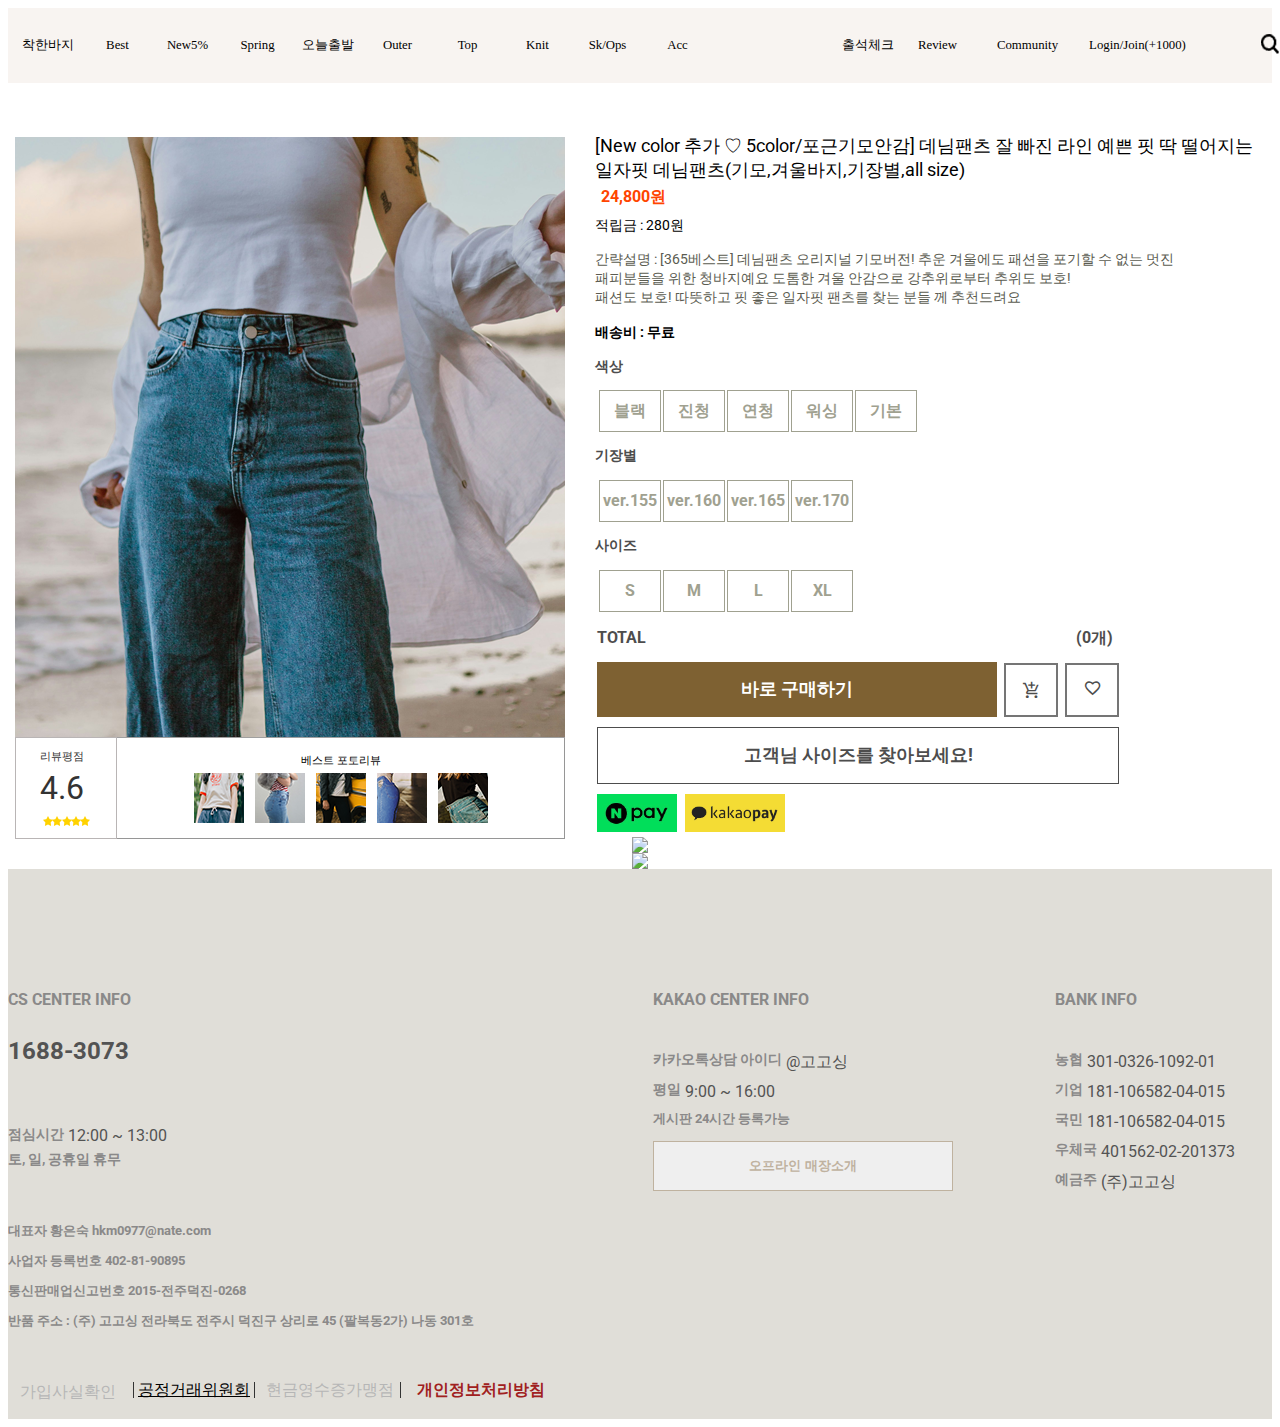
==== product_01.html @ 68243e0e "gogosing_all" ====
<!DOCTYPE html>
<html lang="en">
<head>
    <meta charset="UTF-8">
    <meta name="viewport" content="width=device-width, initial-scale=1.0">
    <title>Document</title>
    <link rel="stylesheet" href="https://fonts.googleapis.com/css2?family=Material+Symbols+Outlined:opsz,wght,FILL,GRAD@24,400,0,0" />
    <link rel="preconnect" href="https://fonts.googleapis.com">
<link rel="preconnect" href="https://fonts.gstatic.com" crossorigin>
<link href="https://fonts.googleapis.com/css2?family=Roboto:wght@300&display=swap" rel="stylesheet">

    <link href="./product_01.css" type="text/css" rel="stylesheet">
</head>
<body>

    <div class="main_menu_all">


        <!--1번째 메인 메뉴(로고)-->
        <a href="#" target="_blank">
            <div id="menu_each">
                <img src="./gogosing_logo.JPG">
            </div>       
        </a>


        &nbsp;

        <a href="#" target="_blank">
            <div id="menu_each_m">
                <img src="./gogosing_logo_m.JPG">
            </div>       
        </a>


        <a href="#" target="_blank">
            <div id="gap_55_75">
            </div>
        </a> 

        <!--2번째 메인 메뉴-->
        <a href="#" target="_blank">
            <div id="menu_each_span">
                <img src="./menu.png">

            </div>
        </a>

        <a href="#" target="_blank">
            <div id="menu_each_span_m">
                <img src="./menu.png">

            </div>
        </a>

        <a href="#" target="_blank">
            <div id="gap_25_75">
            </div>
        </a> 

            <!--3번째 메인 메뉴-->
    <a href="#" target="_blank">

        <div id="menu_each">
            착한바지
        </div>
    </a>

        <!--4번째 메인 메뉴-->
        <a href="#" target="_blank">
            <div id="menu_each">
                Best
            </div>
        </a>

            <!--5번째 메인 메뉴-->
    <a href="#" target="_blank">
        <div id="menu_each">
            New5%
        </div>
    </a>

        <!--6번째 메인 메뉴-->
        <a href="#" target="_blank">
            <div id="menu_each">
                Spring
            </div>
        </a>

            <!--7번째 메인 메뉴-->
    <a href="#" target="_blank">
        <div id="menu_each">
            오늘출발
        </div>
    </a>

    <!--8번째 메인 메뉴-->
    <a href="#" target="_blank">
        <div id="menu_each">
            Outer
        </div>
    </a>

    <!--9번째 메인 메뉴-->
    <a href="#" target="_blank">
        <div id="menu_each">
            Top
        </div>
    </a>

    <!--9번째 메인 메뉴-->
    <a href="#" target="_blank">
        <div id="menu_each">
            Knit
        </div>
    </a>

    <!--10번째 메인 메뉴-->
    <a href="#" target="_blank">
        <div id="menu_each">
            Sk/Ops
        </div>
    </a>

    <!--11번째 메인 메뉴-->
    <a href="#" target="_blank">
        <div id="menu_each">
            Acc
        </div>
    </a>  
    
    <!--메인메뉴 여백-->
    <a href="#" target="_blank">
        <div id="gap_285_75">
        </div>
    </a> 
    
    <!--11번째 메인 메뉴-->
    <a href="#" target="_blank">
        <div id="menu_each">
            출석체크
        </div>
    </a>
    
    <!--12번째 메인 메뉴-->
    <a href="#" target="_blank">
        <div id="menu_each">
           Review
        </div>
    </a>   
    
    <!--13번째 메인 메뉴-->
    <a href="#" target="_blank">
        <div id="menu_each_long">
           Community
        </div>
    </a>
    
    <!--14번째 메인 메뉴-->
    <a href="#" target="_blank">
        <div id="menu_each_long">
           Login/Join(+1000)
        </div>
    </a>  

    <a href="#" target="_blank">
        <div id="gap_45_75">
        </div>
    </a> 

    



    <!--15번째 메인 메뉴-->

    
    <a href="#" target="_blank">
        <div id="menu_each_span">
            <img src="./search.png">
        </div>
    </a>   

    <a href="#" target="_blank">
        <div id="gap_25_75">
        </div>
    </a> 
    
    <!--16번째 메인 메뉴-->
    <a href="#" target="_blank">
        <div id="menu_each_span">
            <img src="./heart.png">
        </div>
    </a>   

    <a href="#" target="_blank">
        <div id="gap_25_75">
        </div>
    </a> 

    <!--17번째 메인 메뉴-->
    <a href="#" target="_blank">
        <div id="menu_each_span">
            <img src="./shop.png">
        </div>
    </a>  

    <a href="#" target="_blank">
        <div id="gap_45_75">
        </div>
    </a> 
</div>

<br><br><br>
    <div class="product_all">
        <div class="product_all_text_box">
            <div class="product_top_left_box">
                <div class="product_left_box">
                    <div id="product_top_box_left_up">
                        <img src="./product_img.png">
                        </div>
                        <div id="product_top_box_left_down">
                            <div id="rate_box_all">
                                <div id="rate_box_left">
                                    <p id="review_title_text">
                                        <br>
                                        리뷰평점
                                    </p>
                                    <p id="rate_box_left_title">
                                        <p id="review_text">
                                            4.6
                                        </p>
                                    <div id="star">
                                        <img src="./review_rate.png">
                                    </div>
                                </div>
                            </div>

                            <div id="photo_review_best_all">
                                <div id="best_photo_review_arrow_left"></div>
                                <div id="best_photo_review_title">
                                    베스트 포토리뷰
                                </div>
                                <div id="best_photo_review_box">
                                    <div id="best_photo_review_img_1"></div>
                                    <div id="best_photo_review_img_2"></div>
                                    <div id="best_photo_review_img_3"></div>
                                    <div id="best_photo_review_img_4"></div>
                                    <div id="best_photo_review_img_5"></div>
                                    
                                </div>
                                <div id="best_photo_review_arrow_left"></div>
                            </div>
                        </div>
                    </div>
                </div>
                <div class="product_top_right_box">
                    <div class="product_title_all">
                        <div id="product_title">
                            <p id="product_title_text">
                            [New color 추가 ♡ 5color/포근기모안감] 데님팬츠 잘 빠진 라인 예쁜 핏 딱 떨어지는 <br>일자핏 데님팬츠(기모,겨울바지,기장별,all size)
                            </p>
                        </div>

                        <div id="product_price">
                            <p id="product_price_text">
                                &nbsp;&nbsp;&nbsp;&nbsp;&nbsp;
                                &nbsp;&nbsp;&nbsp;24,800원
                            </p>
                            <div id="bell_box">
                            </div>
                        </div>

                        <div id="product_price">
                            <p id="reward">
                                &nbsp;&nbsp;&nbsp;&nbsp;&nbsp;
                                &nbsp;&nbsp;&nbsp;
                                적립금 : 280원
                            </p>
                        </div>
                        <br>


                        <div id="description">
                            &nbsp;&nbsp;&nbsp;&nbsp;&nbsp;
                            &nbsp;&nbsp;&nbsp;
                        
                            간략설명 : [365베스트] 데님팬츠 오리지널 기모버전! 추운 겨울에도 패션을 포기할 수 없는
                            멋진 <br>&nbsp;&nbsp;&nbsp;&nbsp;
                            &nbsp;&nbsp;&nbsp;&nbsp;&nbsp;패피분들을 위한 청바지예요 
                            도톰한 겨울 안감으로 강추위로부터 추위도 보호! 
                            <br>&nbsp;&nbsp;&nbsp;&nbsp;
                            &nbsp;&nbsp;&nbsp;&nbsp;
                            패션도 보호! 따뜻하고 핏 좋은 일자핏 팬츠를 찾는 분들 께 추천드려요
                        </div>
                        <br>

                        <div id="delivery">
                            &nbsp;&nbsp;&nbsp;&nbsp;&nbsp;
                            &nbsp;&nbsp;&nbsp;
                            배송비 : 무료
                        </div>

                        <p id="color_title">                        &nbsp;&nbsp;&nbsp;&nbsp;&nbsp;
                            &nbsp;&nbsp;&nbsp;&nbsp;색상</p>

                        <div id="color">
                            &nbsp;&nbsp;&nbsp;&nbsp;&nbsp;&nbsp;&nbsp;&nbsp;
                            <div id="color_box1">블랙</div>
                            <div id="color_box2">진청</div>
                            <div id="color_box3">연청</div>
                            <div id="color_box4">워싱</div>
                            <div id="color_box5">기본</div>
                        </div>


                    <p id="color_title">                        &nbsp;&nbsp;&nbsp;&nbsp;&nbsp;
                            &nbsp;&nbsp;&nbsp;&nbsp;기장별</p>
                        <div id="ver">
                            &nbsp;&nbsp;&nbsp;&nbsp;&nbsp;&nbsp;&nbsp;&nbsp;
                            <div id="ver_1">ver.155</div>
                            <div id="ver_2">ver.160</div>
                            <div id="ver_3">ver.165</div>
                            <div id="ver_4">ver.170</div>
                        </div>


                        <p id="color_title">                        &nbsp;&nbsp;&nbsp;&nbsp;&nbsp;
                            &nbsp;&nbsp;&nbsp;&nbsp;사이즈</p>
                        <div id="size">
                            &nbsp;&nbsp;&nbsp;&nbsp;&nbsp;&nbsp;&nbsp;&nbsp;
                            <div id="ver_1">S</div>
                            <div id="ver_2">M</div>
                            <div id="ver_3">L</div>
                            <div id="ver_4">XL</div>
                        </div>

                        <div id="total_box">
                            <p id="total">TOTAL</p>
                        <p id="total_result">(0개)</p>
                        </div>

                        <div id="buy">
                            
                            <div id="buy_button">바로 구매하기</div>
                        </div>

                        <div id="shop">
                            <span class="material-symbols-outlined">
                                add_shopping_cart
                                </span>

                        </div>

                        <div id="like">
                            <span class="material-symbols-outlined">
                                favorite
                                </span>
                        </div>

                        <div id="find_size">
                            고객님 사이즈를 찾아보세요!
                        </div>

                        <div id="naver_pay">
                            <img src="./naver_pay.JPG"
                            width="80px">
                        </div>

                        <div id="kakao_pay">
                            <img src="./kakao_pay.JPG"
                            width="100px">
                        </div>
                </div>
            </div>
        </div>
   <img src="./product_all_01.png" id="product_01">
   <img src="./product_all_02.png"id="product_01">
</div>

<!--footer 시작-->
<div class="footer_all">

    <content class="footer_box_up">
        <div id="footer_logo"></div>
        <div id="company_info"></div>
    </content>


    <content class="footer_box_all">
        <div id="footer_box_each">
            <p id="footer_box_title">
                CS CENTER INFO
            </p>
            <p id="footer_box_number">
            1688-3073
            </p>
            <br>
            <div id="bold_set">
                <p id="footer_bold">
                점심시간</p> &nbsp;
                <p id="footer_bold2">
                    12:00 ~ 13:00
                </p>
                <br>
            </div>
            <p id="footer_bold">
            토, 일, 공휴일 휴무</p>
            <br>
            <p id="footer_box_list">
            대표자 황은숙 hkm0977@nate.com<br>
            사업자 등록번호 402-81-90895<br>
            통신판매업신고번호 2015-전주덕진-0268<br>
            반품 주소 : (주) 고고싱 전라북도 전주시 
            덕진구 상리로 45 (팔복동2가) 나동 301호<br>
            </p>
            <br>
            <br>

            <div id="footer_personal">
            
                <p id="footer_box_personal1">
                    가입사실확인
                </p>
                <p id="footer_box_personal2">
                    공정거래위원회
                </p>
                <p id="footer_box_personal4">
                    현금영수증가맹점
                </p>
                </p>
                <p id="footer_box_personal3">
                개인정보처리방침
                    </p>

            </div>

            <br><br><br>
            <p id="footer_box_copyright">
            copyright (주) 고고싱<br>
            </p>
            
        </div>
        <div id="footer_box_each">
            <p id="footer_box_title">
            KAKAO CENTER INFO<br>
            </p>
                <div id="bold_set">
                    <p id="footer_bold">
                        카카오톡상담 아이디</p> &nbsp;
                    <p id="footer_bold2_1">
                        @고고싱
                    </p>
                    <br>
                </div> 
                <div id="bold_set">
                    <p id="footer_bold">
                        평일</p> &nbsp;
                    <p id="footer_bold2_1">
                        9:00 ~ 16:00
                    </p>
                    <br>
                </div> 
                
            
            <div id="bold_set">
                <p id="footer_box_list">
            게시판 24시간 등록가능 
            </p>
            &nbsp; &nbsp;

            </div> 
            

            <button id="offline">오프라인 매장소개</button>
        </div>


        <div id="footer_box_each">
            <p id="footer_box_title">
            BANK INFO<br>
            </p>
                <div id="bold_set">
                    <p id="footer_bold">
                        농협</p> &nbsp;
                    <p id="footer_bold2_1">
                        301-0326-1092-01
                    </p>
                    <br>
                </div>                
                <div id="bold_set">
                    <p id="footer_bold">
                        기업</p> &nbsp;
                    <p id="footer_bold2_1">
                        181-106582-04-015
                    </p>
                    <br>
                </div>    
                <div id="bold_set">
                    <p id="footer_bold">
                        국민</p> &nbsp;
                    <p id="footer_bold2_1">
                        181-106582-04-015
                    </p>
                    <br>
                </div>     
                <div id="bold_set">
                    <p id="footer_bold">
                        우체국</p> &nbsp;
                    <p id="footer_bold2_1">
                        401562-02-201373
                    </p>
                    <br>
                </div>            
                <div id="bold_set">
                    <p id="footer_bold">
                        예금주</p> &nbsp;
                    <p id="footer_bold2_1">                       
                        (주)고고싱
                    </p>
                    <br>
                </div>    

        </div>


        <div id="footer_box_each">
            <p id="footer_box_title">
            SHOP MENU<br>
            </p>
            <p id="footer_box_list">
            Notice<br>
            My page<br>
            Q&A<br>
            FAQ<br>
            </p>
            <br>
            <br>
            <p id="footer_box_title">
                SNS<br>
                </p>

        </div>

    </content>
</body>
</html>
---- product_01.css ----
*{}

.main_menu_all{
    font-family: 'NanumSquareNeo-Variable';
    font-size: 15pt;
}

.product_all{
    font-family: 'Roboto', sans-serif;
}



ul, ol, li{
    list-style: none;
}

a{
    text-decoration: none;
    color: inherit;
}

a:link, a:active, a:visited{
    text-decoration: none;
}

a:hover{
    text-decoration: none;
}


/*탑 배너*/
.top_banner{
    position: relative;
    margin: 0 auto;
    padding: 0 auto;
    background: #bfb29f;
    width: 100%;
    height: 30px;
    height: 30px;
}

#top_banner_text{
    width: 100%;
    height: 30px;
    line-height: 30px;
    color: white;
    font-size: 0.8rem;
    font-weight: bold;
    text-align: center;
}

 /*메인 메뉴 9개 시작----*/
 .main_menu_all{

    position: relative;
    clear: both;
    width: 100%;
    height: 75px;
    margin: 0 auto;
    padding: 0 auto;
    background: #f8f4f1;

    display: flex;
    flex-flow:row nowrap;
    justify-content: center;

 }

#gap_45_75{
    width: 65px;
    height: 75px;
}

#gap_55_75{
    width: 55px;
    height: 75px;
}



#gap_25_75{
    width: 25px;
    height: 75px;
}


#gap_285_75{
    position: relative;
    clear: both;
    width: 120px;
    height: 75px;
}


 #menu_each{
    width: 70px;
    height: 75px;
    line-height: 75px;
    font-size: 0.8rem;
    text-align: center;
}

#menu_each_m{display: none;}

#menu_each_span_m{display: none;}

#menu_each_long{
    width: 110px;
    height: 75px;
    line-height: 75px;
    font-size: 0.8rem;
    text-align: center;
}

#menu_each_span{
    line-height: 80px;
}


.product_all{
    position: relative;
    margin: 0 auto;
    padding: 0 auto;
    width: 100%;
    display: flex;
    flex-flow: column nowrap;
    justify-content: center;
    overflow: hidden;
}

.product_all_text_box{
    position: relative;
    margin: 0 auto;
    padding: 0 auto;
    width: 100%;
    display: flex;
    flex-flow: row nowrap;
    justify-content: center;
}

.product_left_box{
    position: relative;
    width: 550px;
    height: 700px;
    background-color: blue;
    margin: 0 auto;
    padding: 0 auto;
}

    #product_top_box_left_up{
        position: relative;
        width: 550px;
        height: 600px;
        background-color: green;
    }

    #product_top_box_left_down{
        position: relative;
        width: 550px;
        height: 100px;
        background-color: rgb(116, 170, 116);
        display: flex;
        flex-flow: row nowrap;

    }

    #rate_box_all{
        margin: 0 auto;
        padding: 0 auto
        ;
        position: relative;
        width: 100px;
        height: 100px;
        border: 1px #b9b5b5 solid;
        background-color: white;
        display: flex;
        flex-flow: column nowrap;
        justify-content: center;
    }

    #rate_box_left{
        margin: 0 auto;
        padding: 0 auto
        ;
        position: relative;
        width: 100px;
        height: 100px;
        display: flex;
        flex-flow: column nowrap;
        justify-content: center;
    }

    
    #review_title_text{
        position: absolute;
        margin-top: -4rem;
        margin-left: 1.5rem;
        color: #333;
        font-size: 0.7rem;
    }

    #review_text{
        position: absolute;
        color: #333;
        font-size: 2rem;
        margin-top: 2rem;
        margin-left: 1.5rem;
    }


    #photo_review_best_all{
        width: 447px;
        height: 100px;
        background-color: white;
        display: flex;
        flex-flow: column nowrap;
        justify-content: center;
        border-right: 0.5px #969696 solid;
        border-top: 0.5px #a0a0a0 solid;
        border-bottom: 0.5px #969696 solid;
    }

    #best_photo_review_title{
        width: 448px;
        float: inline-start;
        height: 20px;
        line-height: 15px;
        font-size: 0.7rem;
        text-align: center;
    }

    #photo_review_best_all>#best_photo_review_box{
        margin: 0 auto;
        width: 300px;
        height: 50px;
        background-color: white;

        display: flex;
        flex-flow: row nowrap;
        justify-content: space-around;
        gap: 5px;
    }

    #best_photo_review_img_1{
        width: 50px;
        height: 50px;
        background-image: url(./best_photo_review_01.png);
    }

    #best_photo_review_img_2{
        width: 50px;
        height: 50px;
        background-image: url(./best_photo_review_02.png);
    }


    #best_photo_review_img_3{
        width: 50px;
        height: 50px;
        background-image: url(./best_photo_review_03.png);    }


    #best_photo_review_img_4{
        width: 50px;
        height: 50px;
        background-image: url(./best_photo_review_04.png);
    }

    #best_photo_review_img_5{
        width: 50px;
        height: 50px;
        background-image: url(./best_photo_review_05.png);
    }

    .product_top_right_box{
        width: 700px;
        height: 700px;
        display: flex;
        flex-flow: column nowrap;
        
    }


    #product_title_text{
        margin-top: -0.2rem;
        margin-left: -5rem;
        font-size: 1.1rem;
        width: 670px;
        height: 20px;
        float: right;
    }

    #product_price{
        display: flex;
        flex-flow: row nowrap;
        width: 650px;
        height: 20px;
        line-height: 20px;
    }

    #product_price_text{
        height: 20px;
        line-height: 20px;
        color: orangered;
        font-weight: bold;
    }
    
    #bell_box{
        position: absolute;
        width: 200px;
        height: 20px;
        line-height: 20px;
        margin-left: 80px;
        margin-top:15px;
        font-size: 0.8rem;
        text-align: center;
    }

    .material-symbols-outlined{
        font-size: 1.2rem;
    }

    #re{
        margin-top: 20rem;
    }

    #product_price{
        width: 200px;
        height: 30px;
    }

    #reward{
        font-size: 0.9rem;
    }

    #description{
        font-size: 0.9rem;
        color: #5b5c51;
        
    }

    #delivery{
        margin-top: -0.2rem;
        font-size: 0.9rem;
        font-weight: bold;
        
    }

    #color_title{
        font-size: 0.9rem;
        font-weight: bold;
        color: #4d4d4d;
    }

    #color{
        display: flex;
        flex-flow: row nowrap;
        gap: 2px;
    }

    #color_box1{
        width: 60px;
        height: 40px;
        background-color: white;
        border: 1px solid #a0a190;
        text-align: center;
        line-height: 40px;
        color: #a0a190;
        font-weight: bold;


        
    }

    #color_box1:hover{
        width: 60px;
        height: 40px;
        background-color: white;
        border: 1px solid #757575;
        text-align: center;
        line-height: 40px;
        color: #a0a190;
        font-weight: bold;
        color: #dbb55c;

    }
    #color_box2{
        width: 60px;
        height: 40px;
        background-color: white;
        border: 1px solid #a0a190;
        text-align: center;
        line-height: 40px;
        color: #a0a190;
        font-weight: bold;

    }

    #color_box2:hover{
        width: 60px;
        height: 40px;
        background-color: white;
        border: 1px solid #757575;
        text-align: center;
        line-height: 40px;
        color: #a0a190;
        font-weight: bold;
        color: #dbb55c;

    }

    #color_box3{
        width: 60px;
        height: 40px;
        background-color: white;
        border: 1px solid #a0a190;
        text-align: center;
        line-height: 40px;
        color: #a0a190;
        font-weight: bold;

    }

    #color_box3:hover{
        width: 60px;
        height: 40px;
        background-color: white;
        border: 1px solid #757575;
        text-align: center;
        line-height: 40px;
        color: #a0a190;
        font-weight: bold;
        color: #dbb55c;

    }

    #color_box4{
        width: 60px;
        height: 40px;
        background-color: white;
        border: 1px solid #a0a190;
        text-align: center;
        line-height: 40px;
        color: #a0a190;
        font-weight: bold;

    }

    #color_box4:hover{
        width: 60px;
        height: 40px;
        background-color: white;
        border: 1px solid #757575;
        text-align: center;
        line-height: 40px;
        color: #a0a190;
        font-weight: bold;
        color: #dbb55c;

    }

    #color_box5{
        width: 60px;
        height: 40px;
        background-color: white;
        border: 1px solid #a0a190;
        text-align: center;
        line-height: 40px;
        color: #a0a190;
        font-weight: bold;

    }

    #color_box5:hover{
        width: 60px;
        height: 40px;
        background-color: white;
        border: 1px solid #757575;
        text-align: center;
        line-height: 40px;
        color: #dbb55c;

    }


    

    #ver{
        display: flex;
        flex-flow: row nowrap;
        gap: 2px;
        display: flex;
        flex-flow: row nowrap;
    }

    #ver_1{
        width: 60px;
        height: 40px;
        background-color: white;
        border: 1px solid #a0a190;
        text-align: center;
        line-height: 40px;
        color: #a0a190;
        font-weight: bold;

    }

    
    #ver_2{
        width: 60px;
        height: 40px;
        background-color: white;
        border: 1px solid #a0a190;
        text-align: center;
        line-height: 40px;
        color: #a0a190;
        font-weight: bold;

    }


    
    #ver_3{
        width: 60px;
        height: 40px;
        background-color: white;
        border: 1px solid #a0a190;
        text-align: center;
        line-height: 40px;
        color: #a0a190;
        font-weight: bold;

    }


    
    #ver_4{
        width: 60px;
        height: 40px;
        background-color: white;
        border: 1px solid #a0a190;
        text-align: center;
        line-height: 40px;
        color: #a0a190;
        font-weight: bold;

    }

    #size{
        display: flex;
        flex-flow: row nowrap;
        gap: 2px;
        display: flex;
        flex-flow: row nowrap;
        color: #4d4d4d;
    }

    #total_box{
        margin-left: 32px;
        width: 650px;
        height: 100px;
        font-weight: bold;
        display: flex;
        flex-flow: row nowrap;
        color: #4d4d4d;

    }

    #total_result{
        margin-left: 430px;
        color: #4d4d4d;
    }



    #buy_button{
        margin-top: -50px;
        margin-left: 32px;
        background-color: #7e6132;
        width: 400px;
        height: 55px;
        color: white;
        line-height: 55px;
        font-weight: bold;
        font-size: 1.1rem;
        text-align: center;
    }

    #shop{
        position: absolute;
        border: 2px solid #757575;
        width: 50px;
        height: 50px;
        margin-left: 439px;
        margin-top: -54px;
        text-align: center;
        line-height: 50px;
        color: #4d4d4d;
        font-size: 1.9rem;
    }

    #like{
        position: absolute;
        border: 2px solid #757575;
        width: 50px;
        height: 50px;
        margin-left: 500px;
        margin-top: -54px;
        text-align: center;
        line-height: 50px;
        color: #4d4d4d;
        font-size: 1.5rem;
    }

    #find_size{
        margin-top: 10px;
        margin-left: 32px;
        background-color: white;
        border: 1px solid #4d4d4d;
        width: 520px;
        height: 55px;
        color: #4d4d4d;
        line-height: 55px;
        font-weight: bold;
        font-size: 1.1rem;
        text-align: center;
    }

    #product_01{
        margin: 0 auto;
    }

    #naver_pay{
        margin-left: 32px;
        margin-top: 10px;
    }

    #kakao_pay{
        margin-left: 120px;
        margin-top: -42px;
    }

    #star{
        display: flex;
        flex-flow: row;
        justify-content: center;
        margin-left: -0.5px;
        margin-top: 2rem;
    }
    .footer_box_up{
        font-family: 'Roboto', sans-serif;

        position: relative;
        clear: both;
        width: 100%;
        height: 200px;
        background-color: #e0ded8;
    }
    .footer_all{
        font-family: 'Roboto', sans-serif;

        position: relative;
        clear: both;
        width: 100%;
        height: 550px;
        display: flex;
        flex-flow: column nowrap;
        justify-content: space-between;
        background-color: #e0ded8;
        overflow-y: hidden;
        
    }

        .footer_box_all{
            width: 1420px;
            height: 450px;
            margin: 0 auto;
            display: flex;
            flex-flow: row nowrap;
            justify-content: space-between;
            
        
            
        }

            .footer_box_each{
                position: relative;
                float: left;
                width: inherit;
                height: 300px;
                line-height: 30px;
            }

            #footer_box_title{
                font-size: 1rem;
                font-weight: bold;
                color: #8a8989;
                line-height: 30px;
                width: inherit;
                height: 30px;
            }
            #footer_box_number{
                font-size: 1.5rem;
                height: 1.5rem;
                line-height: 1.5rem;
                font-weight: bold;
                color: #535353;
            }

            #footer_box_list{
                font-size: 0.8rem;
                font-weight: bold;
                color: #8a8989;
                line-height: 30px;
                width: inherit;
                height: 100px;
            }

            #footer_bold{
                font-size: 0.9rem;
                font-weight: bold;
                color: #8a8989;
            }

            #bold_set{
                display: flex;
                flex-flow: row nowrap;
                width: inherit;
                height: 30px;
                line-height: 30px;
            }

            #footer_bold2{
                margin-top: 15px;
                color: #535353;
            }
            #footer_bold2_1{
                color: #535353;
            }
            #footer_bold2_2{
                color: #535353;
                margin-top: -1px;
                margin-left: 2px;
            }

            #footer_personal{
                display: flex;
                flex-flow: row nowrap;
                text-align: center;
                gap: 5px;
                
            }

            #footer_box_personal1{
                width: 120px;
                height: 1rem;
               color: #b6b6b6;
            }

            #footer_box_personal2{
                text-decoration: underline;
                width: 120px;
                height: 1rem;
                line-height: 1rem;
                border-left: 1px solid #333;
                border-right: 1px solid #333;
            }

            #footer_box_personal3{
                color: rgb(160, 32, 32);
                font-weight: bold;
                width: 140px;
                height: 1rem;
                line-height: 1rem;
            }

            #footer_box_personal4{
                width: 140px;
                height: 1rem;
                line-height: 1rem;
               color: #b6b6b6;
               border-right: 1px solid #333;
            }



            #footer_box_copyright{
                font-size: 0.7rem;
                color: #8a8989;
            
            }

            #offline{
                width:300px;
                height: 50px;
                border: 1px solid #bfb29f;
                margin-top: 20px;
                
                font-weight: bold;
                color: #bfb29f
            }
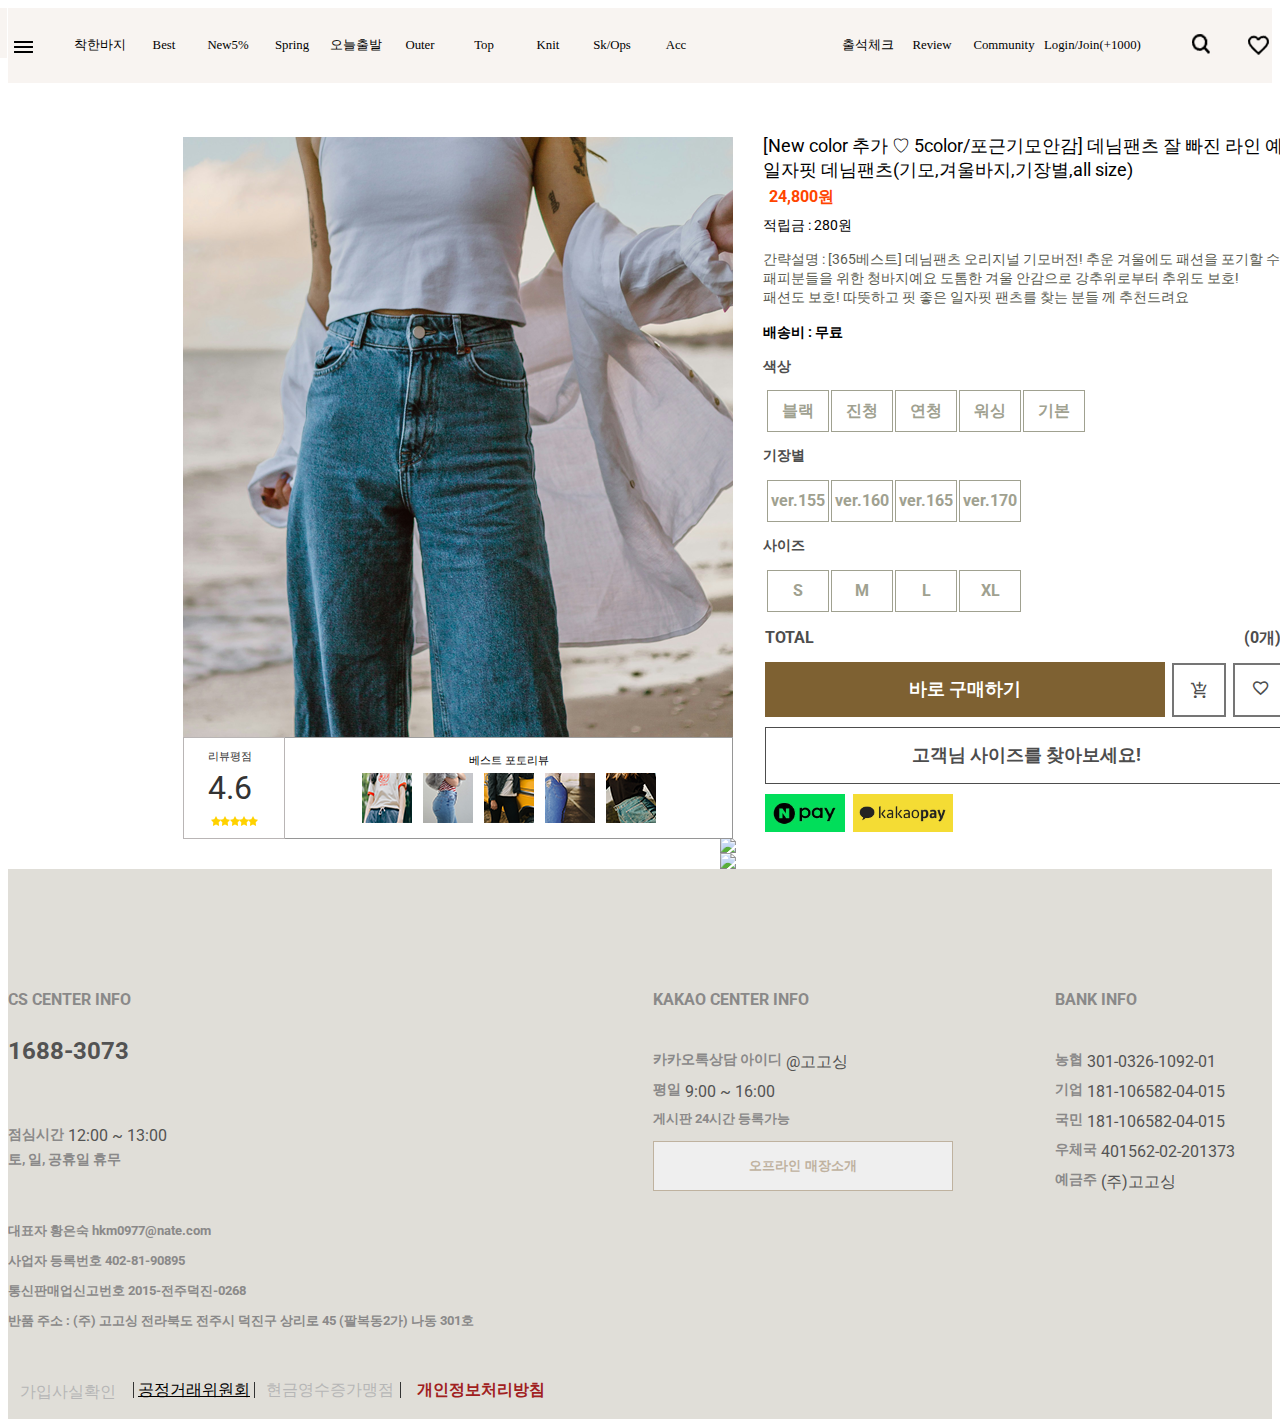
==== commit 4133c1fa: "0205" ====
--- a/product_01.html
+++ b/product_01.html
@@ -14,8 +14,6 @@
 <body>
 
     <div class="main_menu_all">
-
-
         <!--1번째 메인 메뉴(로고)-->
         <a href="#" target="_blank">
             <div id="menu_each">
@@ -212,6 +210,7 @@
 </div>
 
 <br><br><br>
+<div class="product_wrap">
     <div class="product_all">
         <div class="product_all_text_box">
             <div class="product_top_left_box">
@@ -374,9 +373,13 @@
                 </div>
             </div>
         </div>
-   <img src="./product_all_01.png" id="product_01">
-   <img src="./product_all_02.png"id="product_01">
+        <div class="img_wrap">
+        <img src="./product_all_01.png" id="product_01">
+        <img src="./product_all_02.png"id="product_01">
+        </div>
+    </div>
 </div>
+
 
 <!--footer 시작-->
 <div class="footer_all">
--- a/product_01.css
+++ b/product_01.css
@@ -1,14 +1,24 @@
-*{}
+@font-face {
+    font-family: 'NanumSquareNeo-Variable';
+    src: url('https://cdn.jsdelivr.net/gh/projectnoonnu/noonfonts_11-01@1.0/NanumSquareNeo-Variable.woff2') format('woff2');
+    font-weight: normal;
+    font-style: normal;
+}
+
 
 .main_menu_all{
     font-family: 'NanumSquareNeo-Variable';
     font-size: 15pt;
+    
 }
 
 .product_all{
     font-family: 'Roboto', sans-serif;
-}
-
+    width: 100%;
+    display: flex;
+    flex-flow: column nowrap;
+    justify-content: center;
+}
 
 
 ul, ol, li{
@@ -80,7 +90,7 @@
 
 
 #gap_25_75{
-    width: 25px;
+    width: 2rem;
     height: 75px;
 }
 
@@ -88,13 +98,13 @@
 #gap_285_75{
     position: relative;
     clear: both;
-    width: 120px;
+    width: 8rem;
     height: 75px;
 }
 
 
  #menu_each{
-    width: 70px;
+    width: 4rem;
     height: 75px;
     line-height: 75px;
     font-size: 0.8rem;
@@ -106,7 +116,7 @@
 #menu_each_span_m{display: none;}
 
 #menu_each_long{
-    width: 110px;
+    width: 5rem;
     height: 75px;
     line-height: 75px;
     font-size: 0.8rem;
@@ -118,11 +128,12 @@
 }
 
 
+
 .product_all{
     position: relative;
     margin: 0 auto;
     padding: 0 auto;
-    width: 100%;
+    width:100rem;
     display: flex;
     flex-flow: column nowrap;
     justify-content: center;
@@ -647,6 +658,14 @@
         justify-content: center;
         margin-left: -0.5px;
         margin-top: 2rem;
+    }
+
+    .img_wrap{
+        display: flex;
+        flex-flow: column nowrap;
+        justify-self: center;
+        overflow-x: hidden;
+        margin-left: -10rem;
     }
     .footer_box_up{
         font-family: 'Roboto', sans-serif;
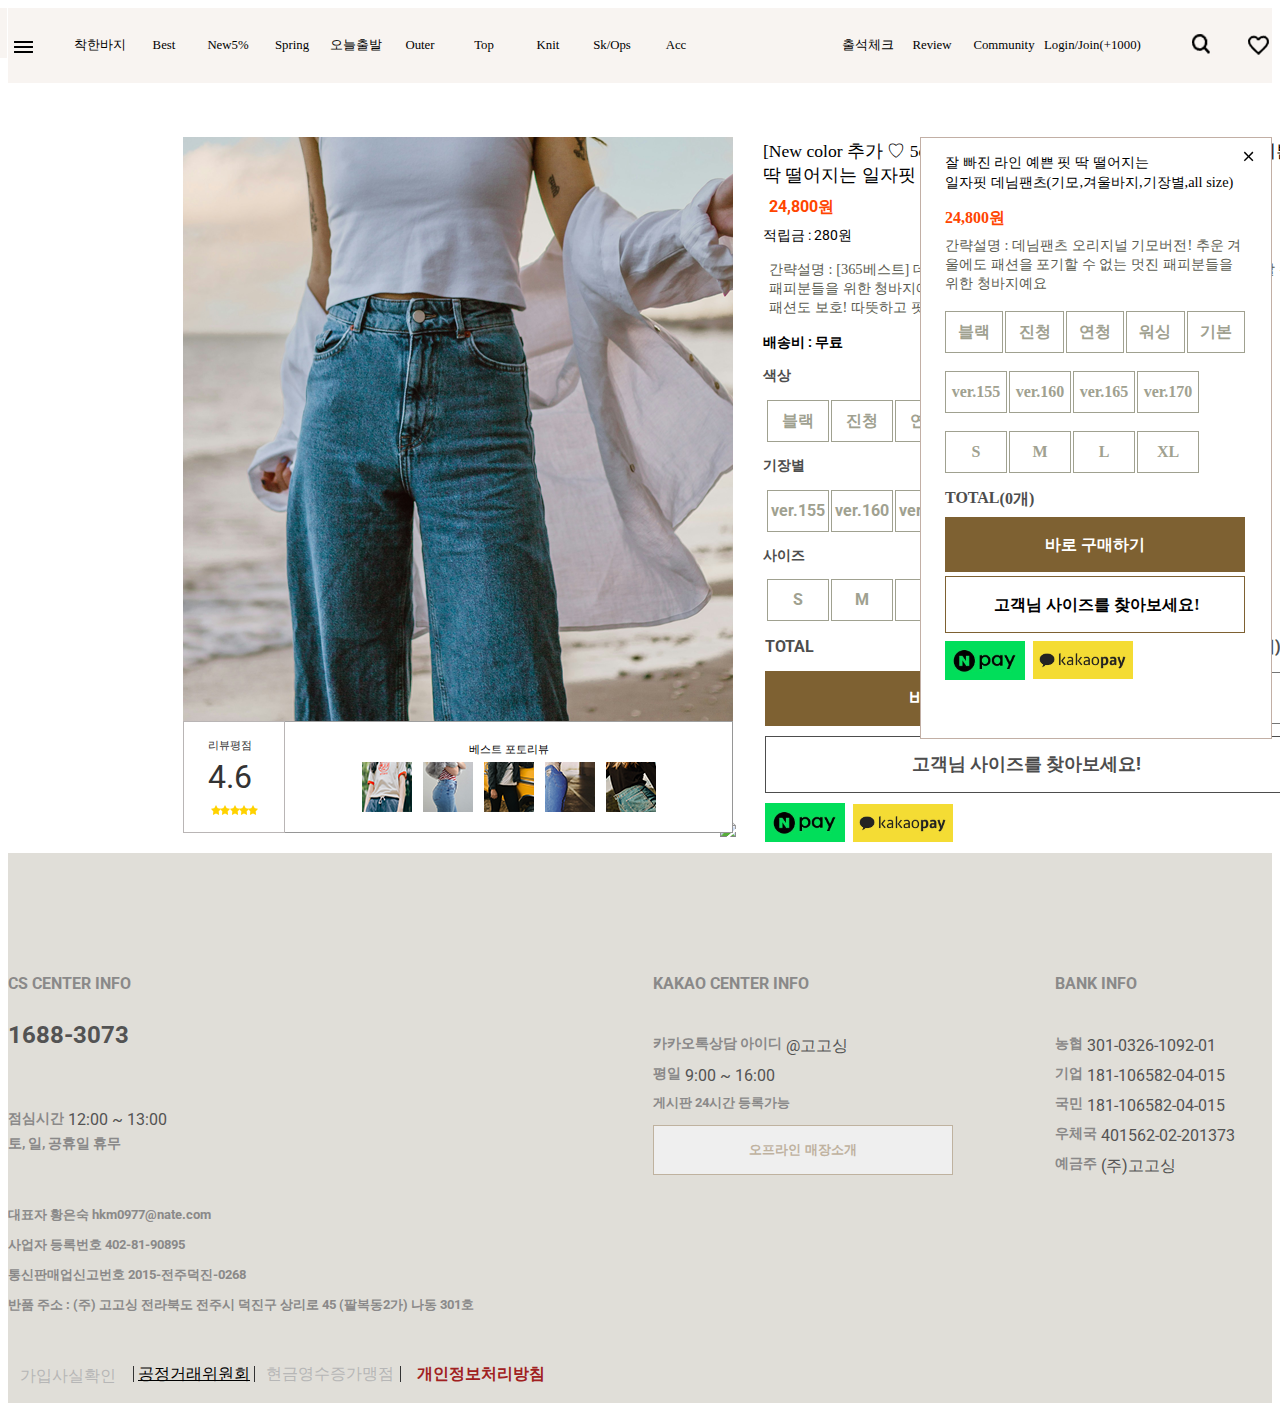
==== commit b975c544: "main" ====
--- a/product_01.html
+++ b/product_01.html
@@ -3,9 +3,28 @@
 <head>
     <meta charset="UTF-8">
     <meta name="viewport" content="width=device-width, initial-scale=1.0">
-    <title>Document</title>
+    <title>gogosing</title>
+        <!--favicon-->
+        <link rel="shotrcut icon" href="./icon.png" type="image/x-icon">
     <link rel="stylesheet" href="https://fonts.googleapis.com/css2?family=Material+Symbols+Outlined:opsz,wght,FILL,GRAD@24,400,0,0" />
     <link rel="preconnect" href="https://fonts.googleapis.com">
+
+    <meta charset="UTF-8">
+    <meta name="viewport" content="width=device-width, initial-scale=1.0">
+    <title>gogosing</title>
+    <!--favicon-->
+    <link rel="shotrcut icon" href="./icon.png" type="image/x-icon">
+
+    <script src="https://cdn.jsdelivr.net/npm/swiper@9/swiper-bundle.min.js"></script>
+    <script src="https://cdn.jsdelivr.net/npm/swiper@9/swiper-bundle.min.js"></script>
+    <script src="http://ajax.googleapis.com/ajax/libs/jquery/1.8/jquery.min.js"></script>
+    <script src="./jquery-3.6.0 (1).js"></script>
+    <script src="./jquery-3.6.0.min (1).js"></script>
+    <script src="./jquery-ui.min (1).js"></script>
+    <script src="./jquery-ui-1.10.3.custom.min (1).js"></script>
+    <script type="text/javascript" src="./jquery-1.8.3.min.js"></script>
+    <script type="text/javascript" src="./jquery.scrollTo-min.js"></script>
+    
 <link rel="preconnect" href="https://fonts.gstatic.com" crossorigin>
 <link href="https://fonts.googleapis.com/css2?family=Roboto:wght@300&display=swap" rel="stylesheet">
 
@@ -210,6 +229,111 @@
 </div>
 
 <br><br><br>
+<div class="mini_box_wrap">
+    <div class="mini_box">
+        <div class="product_top_right_box">
+            <div class="product_title_all_mini">
+                <div id="close_mini">
+                    <button class="material-symbols-outlined" id="close_button">
+                        close
+                    </button>
+                </div>
+
+                <div id="product_title">
+                    
+                    <p id="product_title_text_mini">
+                    잘 빠진 라인 예쁜 핏 딱 떨어지는 <br>일자핏 데님팬츠(기모,겨울바지,기장별,all size)
+                    </p>
+                </div>
+
+                <div id="product_price_mini">
+                    <p id="product_price_text">
+                    <br>24,800원
+                    </p>
+                    <div id="bell_box">
+                    </div>
+                </div>
+                <br>
+
+
+                <div id="description_mini">
+                    간략설명 : 데님팬츠 오리지널 기모버전! 추운 겨울에도 패션을 포기할 수 없는
+                    멋진 패피분들을 위한 청바지예요 
+                </div>
+                <br>
+
+                <div id="color_mini">
+                    <div id="color_box1_mini">블랙</div>
+                    <div id="color_box2_mini">진청</div>
+                    <div id="color_box3_mini">연청</div>
+                    <div id="color_box4_mini">워싱</div>
+                    <div id="color_box5_mini">기본</div>
+                </div>
+
+                <br>
+
+                <div id="ver_mini">
+                    <div id="ver_1_mini">ver.155</div>
+                    <div id="ver_2_mini">ver.160</div>
+                    <div id="ver_3_mini">ver.165</div>
+                    <div id="ver_4_mini">ver.170</div>
+                </div>
+                
+                <br>
+
+                <div id="size_mini">
+                    <div id="ver_1_mini">S</div>
+                    <div id="ver_2_mini">M</div>
+                    <div id="ver_3_mini">L</div>
+                    <div id="ver_4_mini">XL</div>
+                </div>
+
+                <div id="total_box_mini">
+                    <p id="total_mini">TOTAL</p>
+                <p id="total_result_mini">(0개)</p>
+                </div>
+
+                <div id="buy_mini">
+                    
+                    <div id="buy_button_mini">바로 구매하기</div>
+                </div>
+                <div id="find_size_mini">
+                    &nbsp;고객님 사이즈를 찾아보세요!
+                </div>
+
+                <div class="pay_mini">
+                    <div id="naver_pay_mini">
+                        <img src="./naver_pay.JPG"
+                        width="80px">
+                    </div>
+
+                    <div id="kakao_pay_mini">
+                        <img src="./kakao_pay.JPG"
+                        width="100px">
+                </div>
+            </div>
+        </div>
+    </div>
+    </div>
+</div>
+
+
+<div class="shop_button_wrap">
+    <button class="material-symbols-outlined" id="shop_button">
+        <span class="material-symbols-outlined" id="shop_mini_text">
+            shopping_bag
+        </span>
+    </button>
+</div>
+
+<div class="top_button_wrap">
+    <button id="top_button">
+        <a href="#">
+            TOP
+        </a>
+    </button>
+</div>
+
 <div class="product_wrap">
     <div class="product_all">
         <div class="product_all_text_box">
@@ -257,7 +381,8 @@
                     <div class="product_title_all">
                         <div id="product_title">
                             <p id="product_title_text">
-                            [New color 추가 ♡ 5color/포근기모안감] 데님팬츠 잘 빠진 라인 예쁜 핏 딱 떨어지는 <br>일자핏 데님팬츠(기모,겨울바지,기장별,all size)
+                            [New color 추가 ♡ 5color/포근기모안감] 
+                            데님팬츠 잘 빠진 라인 예쁜 핏<br> 딱 떨어지는 일자핏 데님팬츠(기모,겨울바지,기장별,all size)
                             </p>
                         </div>
 
@@ -358,7 +483,7 @@
                         </div>
 
                         <div id="find_size">
-                            고객님 사이즈를 찾아보세요!
+                             고객님 사이즈를 찾아보세요!
                         </div>
 
                         <div id="naver_pay">
@@ -375,7 +500,7 @@
         </div>
         <div class="img_wrap">
         <img src="./product_all_01.png" id="product_01">
-        <img src="./product_all_02.png"id="product_01">
+        <img src="./product_all_02.png"id="product_02">
         </div>
     </div>
 </div>
@@ -546,5 +671,73 @@
         </div>
 
     </content>
+</div>
+<script>
+    $(document).ready(function(){
+            $("#close_button").click(function() {
+            
+                $(".mini_box").css("opacity","0").css("transition","0.3s");
+                $("#shop_button").css("opacity","1").css("transition","0.3s");
+            }
+            );
+        });
+
+</script>
+
+<script>
+    $(document).ready(function(){
+            $("#shop_button").click(function() {
+            
+                $(".mini_box").css("opacity","1").css("transition","0.3s");
+            }
+            );
+        });
+
+</script>
+
+<script>
+    $(document).ready(function(){
+            $(".footer_all").hover(function() {
+            
+                $("#shop_button").css("opacity","0").css("transition","0.3s");
+                $("#top_button").css("opacity","1").css("transition","0.3s");
+                $("#top_button").css("z-index","999").css("transition","0.3s");
+            }
+            );
+        });
+
+</script>
+
+<script>
+    $(document).ready(function(){
+            $("#product_02").mouseover(function() {
+            
+                $("#shop_button").css("opacity","1").css("transition","0.3s");
+                $("#top_button").css("opacity","0").css("transition","0.3s");
+            }
+            );
+        });
+
+</script>
+
+
+
+<script>
+    $(document).ready(function(){
+            $("#top_button").click(function() {
+            
+                $("#shop_button").css("opacity","1").css("transition","0.3s");
+                $("#top_button").css("z-index","0").css("transition","0.3s");
+            }
+            );
+        });
+
+</script>
+
+
+
+
+
+
 </body>
 </html>--- a/product_01.css
+++ b/product_01.css
@@ -142,12 +142,12 @@
 
 .product_all_text_box{
     position: relative;
-    margin: 0 auto;
     padding: 0 auto;
     width: 100%;
     display: flex;
     flex-flow: row nowrap;
     justify-content: center;
+    margin-top: -1rem;
 }
 
 .product_left_box{
@@ -182,7 +182,7 @@
         ;
         position: relative;
         width: 100px;
-        height: 100px;
+        height: 110px;
         border: 1px #b9b5b5 solid;
         background-color: white;
         display: flex;
@@ -192,11 +192,10 @@
 
     #rate_box_left{
         margin: 0 auto;
-        padding: 0 auto
-        ;
+        padding: 0 auto;
         position: relative;
         width: 100px;
-        height: 100px;
+        height: 110px;
         display: flex;
         flex-flow: column nowrap;
         justify-content: center;
@@ -212,6 +211,7 @@
     }
 
     #review_text{
+        
         position: absolute;
         color: #333;
         font-size: 2rem;
@@ -222,7 +222,7 @@
 
     #photo_review_best_all{
         width: 447px;
-        height: 100px;
+        height: 110px;
         background-color: white;
         display: flex;
         flex-flow: column nowrap;
@@ -294,12 +294,16 @@
 
 
     #product_title_text{
-        margin-top: -0.2rem;
+        font-family: 'NanumSquareNeo-Variable';
         margin-left: -5rem;
         font-size: 1.1rem;
         width: 670px;
-        height: 20px;
+        height: 25px;
         float: right;
+    }
+
+    #description{
+        font-family: 'NanumSquareNeo-Variable';
     }
 
     #product_price{
@@ -371,6 +375,7 @@
     }
 
     #color_box1{
+        font-family: 'NanumSquareNeo-Variable';
         width: 60px;
         height: 40px;
         background-color: white;
@@ -385,6 +390,7 @@
     }
 
     #color_box1:hover{
+        font-family: 'NanumSquareNeo-Variable';
         width: 60px;
         height: 40px;
         background-color: white;
@@ -393,10 +399,11 @@
         line-height: 40px;
         color: #a0a190;
         font-weight: bold;
-        color: #dbb55c;
+        color: black;
 
     }
     #color_box2{
+        font-family: 'NanumSquareNeo-Variable';
         width: 60px;
         height: 40px;
         background-color: white;
@@ -409,6 +416,7 @@
     }
 
     #color_box2:hover{
+        font-family: 'NanumSquareNeo-Variable';
         width: 60px;
         height: 40px;
         background-color: white;
@@ -417,11 +425,12 @@
         line-height: 40px;
         color: #a0a190;
         font-weight: bold;
-        color: #dbb55c;
+        color: #9392ca;
 
     }
 
     #color_box3{
+        font-family: 'NanumSquareNeo-Variable';
         width: 60px;
         height: 40px;
         background-color: white;
@@ -434,6 +443,7 @@
     }
 
     #color_box3:hover{
+        font-family: 'NanumSquareNeo-Variable';
         width: 60px;
         height: 40px;
         background-color: white;
@@ -442,11 +452,12 @@
         line-height: 40px;
         color: #a0a190;
         font-weight: bold;
-        color: #dbb55c;
+        color: rgb(163, 217, 226);
 
     }
 
     #color_box4{
+        font-family: 'NanumSquareNeo-Variable';
         width: 60px;
         height: 40px;
         background-color: white;
@@ -459,6 +470,7 @@
     }
 
     #color_box4:hover{
+        font-family: 'NanumSquareNeo-Variable';
         width: 60px;
         height: 40px;
         background-color: white;
@@ -467,11 +479,12 @@
         line-height: 40px;
         color: #a0a190;
         font-weight: bold;
-        color: #dbb55c;
+        color: #5cc2db;
 
     }
 
     #color_box5{
+        font-family: 'NanumSquareNeo-Variable';
         width: 60px;
         height: 40px;
         background-color: white;
@@ -484,13 +497,14 @@
     }
 
     #color_box5:hover{
+        font-family: 'NanumSquareNeo-Variable';
         width: 60px;
         height: 40px;
         background-color: white;
         border: 1px solid #757575;
         text-align: center;
         line-height: 40px;
-        color: #dbb55c;
+        color: rgb(92, 211, 219);
 
     }
 
@@ -600,7 +614,7 @@
 
     #shop{
         position: absolute;
-        border: 2px solid #757575;
+        border: 1.8px solid #757575;
         width: 50px;
         height: 50px;
         margin-left: 439px;
@@ -613,7 +627,7 @@
 
     #like{
         position: absolute;
-        border: 2px solid #757575;
+        border: 1.8px solid #757575;
         width: 50px;
         height: 50px;
         margin-left: 500px;
@@ -820,19 +834,535 @@
                 color: #bfb29f
             }
 
-
-
-
-
-
-
-
-
-
-
-
-
-
-
-
-
+            #close_button{
+                background-color: rgb(255, 255, 255,0.5);
+                border: none;
+                margin-top: 5.5rem;
+                margin-left: 18rem;
+            }
+
+            .mini_box{
+                border: 1px solid rgb(194, 175, 165);
+                width: 350px;
+                height: 600px;
+                z-index: 99999;
+                background-color: rgb(255, 255, 255);
+                position: fixed;
+                float: right;
+            }
+
+            .product_title_all_mini{
+                width: 300px;
+                height: 500px;
+                margin-left: 1.5rem;
+                
+            }
+
+            #shop_button{
+                width: 60px;
+                height: 60px;
+                z-index: 998;
+                border-radius: 55px;
+                background-color:  rgb(194, 175, 165);
+                position: fixed;
+                float: right;
+                border: none;
+                color: white;
+                float: right;
+                margin-left: 115rem;
+                margin-top: 48rem;
+                display: flex;
+                justify-content: center;
+                line-height: 55px;
+                opacity: 0;
+            }
+
+            .top_button_wrap{
+                background-color: red;
+                width: 100%;
+                height: 100%;
+                display: flex;
+                justify-content: end;
+                margin-left: -10rem;
+            }
+
+            #top_button{
+                font-family: 'NanumSquareNeo-Variable';
+                font-weight: bold;
+                width: 60px;
+                height: 60px;
+                z-index: 998;
+                border-radius: 55px;
+                background-color:  rgb(194, 175, 165);
+                position: fixed;
+                float: right;
+                border: none;
+                color: white;
+                float: right;
+                margin-left: 115rem;
+                margin-top: 48rem;
+                display: flex;
+                justify-content: center;
+                line-height: 55px;
+                opacity: 0;
+            }
+
+            .shop_button_wrap{
+                background-color: red;
+                width: 100%;
+                height: 100%;
+                display: flex;
+                justify-content: end;
+                margin-left: -10rem;
+            }
+        
+            
+        
+            
+
+            .mini_box_wrap{
+                background-color: red;
+                width: 100%;
+                height: 100%;
+                display: flex;
+                justify-content: end;
+            }
+        
+        
+            #product_title_text_mini{
+                font-family: 'NanumSquareNeo-Variable';
+                font-size: 0.9rem;
+                width: 300px;
+                height: 20px;
+                line-height: 20px;
+                text-align: left;
+            }
+        
+            #description_mini{
+                font-family: 'NanumSquareNeo-Variable';
+            }
+        
+            #product_price_mini{
+                text-align: left;
+                padding-top: -0.1rem;
+            }
+        
+            #product_price_text_mini{
+                height: 20px;
+                line-height: 20px;
+                color: orangered;
+                font-weight: bold;
+            }
+
+            #bell_box_mini{
+                position: absolute;
+                width: 200px;
+                height: 20px;
+                line-height: 20px;
+                margin-left: 80px;
+                margin-top:15px;
+                font-size: 0.8rem;
+                text-align: center;
+            }
+        
+            .material-symbols-outlined_mini{
+                font-size: 1.2rem;
+            }
+        
+            #re_mini{
+                margin-top: 20rem;
+            }
+        
+            #product_price_mini{
+                width: 200px;
+                height: 30px;
+            }
+        
+            #reward_mini{
+                font-size: 0.9rem;
+            }
+        
+            #description_mini{
+                font-size: 0.9rem;
+                color: #5b5c51;
+                
+            }
+        
+            #delivery_mini{
+                margin-top: -0.2rem;
+                font-size: 0.9rem;
+                font-weight: bold;
+                float: left;
+                
+            }
+        
+            #color_title_mini{
+                font-size: 0.9rem;
+                font-weight: bold;
+                color: #4d4d4d;
+                
+            }
+        
+            #color_mini{
+                display: flex;
+                flex-flow: row nowrap;
+                gap: 2px;
+            }
+        
+            #color_box1_mini{
+                font-family: 'NanumSquareNeo-Variable';
+                width: 60px;
+                height: 40px;
+                background-color: white;
+                border: 1px solid #a0a190;
+                text-align: center;
+                line-height: 40px;
+                color: #a0a190;
+                font-weight: bold;
+        
+        
+                
+            }
+        
+            #color_box1_mini:hover{
+                font-family: 'NanumSquareNeo-Variable';
+                width: 60px;
+                height: 40px;
+                background-color: white;
+                border: 1px solid #757575;
+                text-align: center;
+                line-height: 40px;
+                color: #a0a190;
+                font-weight: bold;
+                color: black;
+        
+            }
+            #color_box2_mini{
+                font-family: 'NanumSquareNeo-Variable';
+                width: 60px;
+                height: 40px;
+                background-color: white;
+                border: 1px solid #a0a190;
+                text-align: center;
+                line-height: 40px;
+                color: #a0a190;
+                font-weight: bold;
+        
+            }
+        
+            #color_box2_mini:hover{
+                font-family: 'NanumSquareNeo-Variable';
+                width: 60px;
+                height: 40px;
+                background-color: white;
+                border: 1px solid #757575;
+                text-align: center;
+                line-height: 40px;
+                color: #a0a190;
+                font-weight: bold;
+                color: #9392ca;
+        
+            }
+        
+            #color_box3_mini{
+                font-family: 'NanumSquareNeo-Variable';
+                width: 60px;
+                height: 40px;
+                background-color: white;
+                border: 1px solid #a0a190;
+                text-align: center;
+                line-height: 40px;
+                color: #a0a190;
+                font-weight: bold;
+        
+            }
+        
+            #color_box3_mini:hover{
+                font-family: 'NanumSquareNeo-Variable';
+                width: 60px;
+                height: 40px;
+                background-color: white;
+                border: 1px solid #757575;
+                text-align: center;
+                line-height: 40px;
+                color: #a0a190;
+                font-weight: bold;
+                color: rgb(163, 217, 226);
+        
+            }
+        
+            #color_box4_mini{
+                font-family: 'NanumSquareNeo-Variable';
+                width: 60px;
+                height: 40px;
+                background-color: white;
+                border: 1px solid #a0a190;
+                text-align: center;
+                line-height: 40px;
+                color: #a0a190;
+                font-weight: bold;
+        
+            }
+        
+            #color_box4_mini:hover{
+                font-family: 'NanumSquareNeo-Variable';
+                width: 60px;
+                height: 40px;
+                background-color: white;
+                border: 1px solid #757575;
+                text-align: center;
+                line-height: 40px;
+                color: #a0a190;
+                font-weight: bold;
+                color: #5cc2db;
+        
+            }
+        
+            #color_box5_mini{
+                font-family: 'NanumSquareNeo-Variable';
+                width: 60px;
+                height: 40px;
+                background-color: white;
+                border: 1px solid #a0a190;
+                text-align: center;
+                line-height: 40px;
+                color: #a0a190;
+                font-weight: bold;
+        
+            }
+        
+            #color_box5_mini:hover{
+                font-family: 'NanumSquareNeo-Variable';
+                width: 60px;
+                height: 40px;
+                background-color: white;
+                border: 1px solid #757575;
+                text-align: center;
+                line-height: 40px;
+                color: rgb(92, 211, 219);
+        
+            }
+        
+        
+            
+        
+            #ver_mini{
+                display: flex;
+                flex-flow: row nowrap;
+                gap: 2px;
+                display: flex;
+                flex-flow: row nowrap;
+            }
+        
+            #ver_1_mini{
+                width: 60px;
+                height: 40px;
+                background-color: white;
+                border: 1px solid #a0a190;
+                text-align: center;
+                line-height: 40px;
+                color: #a0a190;
+                font-weight: bold;
+        
+            }
+        
+            
+            #ver_2_mini{
+                width: 60px;
+                height: 40px;
+                background-color: white;
+                border: 1px solid #a0a190;
+                text-align: center;
+                line-height: 40px;
+                color: #a0a190;
+                font-weight: bold;
+        
+            }
+        
+        
+            
+            #ver_3_mini{
+                width: 60px;
+                height: 40px;
+                background-color: white;
+                border: 1px solid #a0a190;
+                text-align: center;
+                line-height: 40px;
+                color: #a0a190;
+                font-weight: bold;
+        
+            }
+        
+        
+            
+            #ver_4_mini{
+                width: 60px;
+                height: 40px;
+                background-color: white;
+                border: 1px solid #a0a190;
+                text-align: center;
+                line-height: 40px;
+                color: #a0a190;
+                font-weight: bold;
+        
+            }
+        
+            #size_mini{
+                display: flex;
+                flex-flow: row nowrap;
+                gap: 2px;
+                display: flex;
+                flex-flow: row nowrap;
+                color: #4d4d4d;
+            }
+        
+            #total_box_mini{
+                width: 650px;
+                height: 100px;
+                font-weight: bold;
+                display: flex;
+                flex-flow: row nowrap;
+                color: #4d4d4d;
+        
+            }
+        
+            #total_result_mini{
+
+                color: #4d4d4d;
+            }
+
+            #buy_mini{
+                width: 300px;
+                height: 30px;
+                background-color: #7e6132;
+            }
+        
+        
+        
+            #buy_button_mini{
+                background-color: #7e6132;
+                color: white;
+                line-height: 55px;
+                font-weight: bold;
+                text-align: center;
+                margin-top: -3.5rem;
+            }
+        
+            #shop_mini{
+                position: absolute;
+                font-family: 'NanumSquareNeo-Variable';
+                width: 60px;
+                height: 60px;
+                position: fixed;
+                text-align: center;
+                line-height: 60px;
+                color: white;
+                margin-left: 108rem;
+                z-index: 999;
+                font-style: bold;
+                background-color:#998566;
+                border-radius: 50px;
+                opacity: 1;
+                cursor: pointer;
+            }
+
+            #shop_mini:hover{
+                opacity: 0;
+            }
+
+            #shop_mini_text{
+                line-height: 60px;
+                font-size: 2rem;
+                width: 60px;
+                height: 60px;
+            }
+
+            .shop_mini_hover{
+                position: absolute;
+                font-family: 'NanumSquareNeo-Variable';
+                width: 60px;
+                height: 60px;
+                position: fixed;
+                text-align: center;
+                line-height: 60px;
+                color: white;
+                margin-left: 108rem;
+                z-index: 998;
+                font-style: bold;
+                background-color:#998566;
+                border-radius: 50px;
+            }
+        
+            #close_mini{
+                position: absolute;
+                width: 30px;
+                height: 20px;
+                margin-top: -5rem;
+                text-align: center;
+                line-height: 50px;
+                color: #4d4d4d;
+                font-size: 0.5rem;
+                position: absolute;
+            }
+
+            #close_button{
+                background-color: none;
+                border: none;
+            }
+        
+            #find_size_mini{
+                background-color: white;
+                border: 1px solid #7e6132;
+                line-height: 55px;
+                font-weight: bold;
+                text-align: center;
+                margin-top: 1.8rem;
+
+                
+            }
+
+            .pay_mini{
+                display: flex;
+                flex-flow: row nowrap;
+                margin-top: 0.5rem;
+                gap: 0.5rem;
+            }
+        
+            #product_01{
+                margin: 0 auto;
+            }
+        
+            #naver_pay{
+                margin-left: 32px;
+                margin-top: 10px;
+            }
+        
+            #kakao_pay{
+                margin-left: 120px;
+                margin-top: -42px;
+            }
+        
+            #star{
+                display: flex;
+                flex-flow: row;
+                justify-content: center;
+                margin-left: -0.5px;
+                margin-top: 2rem;
+            }
+
+
+
+
+
+
+
+
+
+
+
+
+
+
+
+
+
